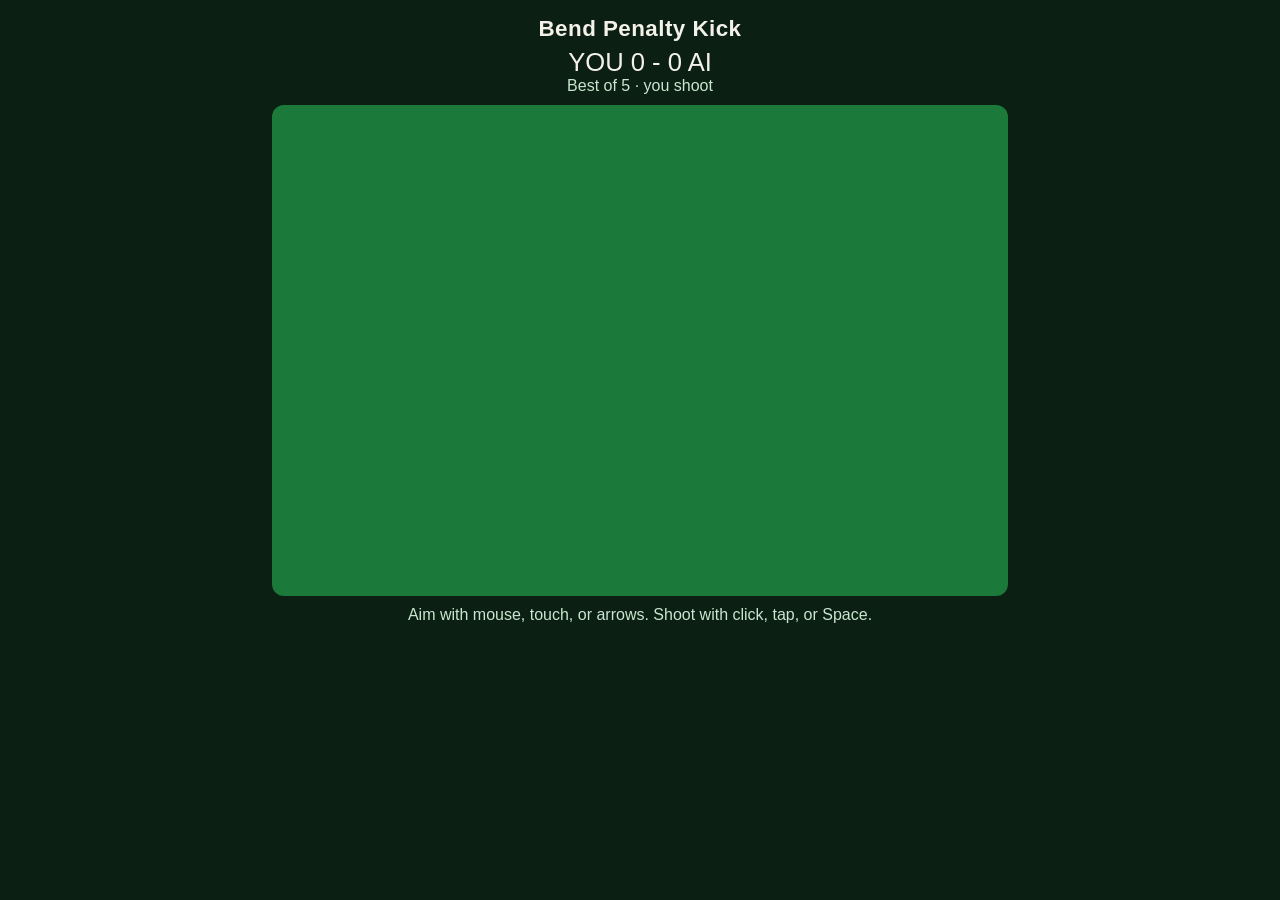
==== web/index.html @ df2d8e7f "feat(web): run resolve and score from bundled Bend The HTML bundler works with an external default i" ====
<!doctype html>
<html lang="en">
<head>
  <meta charset="utf-8" />
  <meta name="viewport" content="width=device-width, initial-scale=1, viewport-fit=cover" />
  <title>Bend Penalty Kick</title>
  <link rel="stylesheet" href="./style.css" />
</head>
<body>
  <main>
    <header>
      <h1>Bend Penalty Kick</h1>
      <p class="score" id="score">YOU 0 - 0 AI</p>
      <p class="kicks" id="kicks">Best of 5 · you shoot</p>
    </header>
    <canvas id="pitch" width="720" height="480"></canvas>
    <p class="status" id="status">Aim with mouse, touch, or arrows. Shoot with click, tap, or Space.</p>
    <button id="again" type="button" hidden>Play again</button>
  </main>
  <script type="module" src="./game.js"></script>
</body>
</html>
---- web/style.css ----
:root {
  color-scheme: dark;
  --grass: #1b7a3a;
  --ink: #f4f1e8;
  --muted: #c9e6cf;
}

* { box-sizing: border-box; }

html, body {
  margin: 0;
  min-height: 100%;
  background: #0b1f12;
  color: var(--ink);
  font-family: ui-sans-serif, "Segoe UI", Helvetica, Arial, sans-serif;
}

main {
  max-width: 760px;
  margin: 0 auto;
  padding: 16px 12px 28px;
  display: flex;
  flex-direction: column;
  gap: 10px;
}

header { text-align: center; }

h1 {
  margin: 0;
  font-size: 1.4rem;
  letter-spacing: 0.02em;
}

.score {
  margin: 6px 0 0;
  font-size: 1.6rem;
  font-variant-numeric: tabular-nums;
}

.kicks, .status {
  margin: 0;
  color: var(--muted);
  text-align: center;
}

canvas {
  width: 100%;
  height: auto;
  border-radius: 12px;
  display: block;
  background: var(--grass);
  touch-action: none;
  cursor: crosshair;
}

button {
  align-self: center;
  border: 0;
  border-radius: 999px;
  padding: 10px 18px;
  font: inherit;
  background: var(--ink);
  color: #0b1f12;
  cursor: pointer;
}
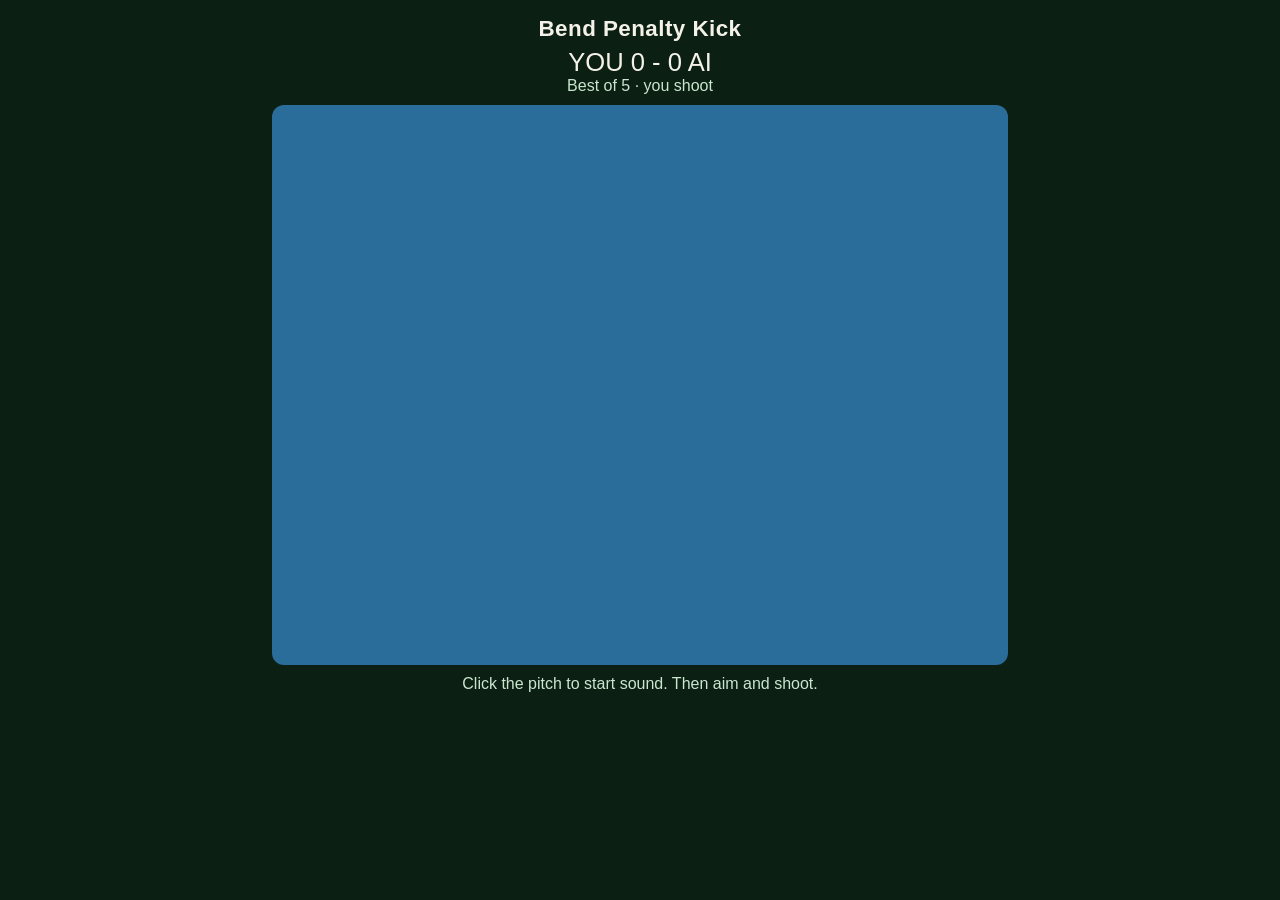
==== commit 2b5f6511: "feat(web): render the shootout in Babylon.js Swap the 2D canvas draw for a Babylon.js scene from the" ====
--- a/web/index.html
+++ b/web/index.html
@@ -5,6 +5,7 @@
   <meta name="viewport" content="width=device-width, initial-scale=1, viewport-fit=cover" />
   <title>Bend Penalty Kick</title>
   <link rel="stylesheet" href="./style.css" />
+  <script src="https://cdn.babylonjs.com/babylon.js"></script>
 </head>
 <body>
   <main>
@@ -13,8 +14,11 @@
       <p class="score" id="score">YOU 0 - 0 AI</p>
       <p class="kicks" id="kicks">Best of 5 · you shoot</p>
     </header>
-    <canvas id="pitch" width="720" height="480"></canvas>
-    <p class="status" id="status">Aim with mouse, touch, or arrows. Shoot with click, tap, or Space.</p>
+    <div class="stage">
+      <canvas id="pitch"></canvas>
+      <p class="flash" id="flash" hidden></p>
+    </div>
+    <p class="status" id="status">Click the pitch to start sound. Then aim and shoot.</p>
     <button id="again" type="button" hidden>Play again</button>
   </main>
   <script type="module" src="./game.js"></script>
--- a/web/style.css
+++ b/web/style.css
@@ -44,14 +44,35 @@
   text-align: center;
 }
 
+.stage {
+  position: relative;
+}
+
 canvas {
   width: 100%;
-  height: auto;
+  height: min(72vh, 560px);
   border-radius: 12px;
   display: block;
-  background: var(--grass);
+  background: #2a6d9a;
   touch-action: none;
   cursor: crosshair;
+}
+
+.flash {
+  position: absolute;
+  inset: 0;
+  margin: 0;
+  display: flex;
+  align-items: center;
+  justify-content: center;
+  font-size: 2.4rem;
+  letter-spacing: 0.08em;
+  background: rgba(11, 31, 18, 0.4);
+  pointer-events: none;
+}
+
+.flash[hidden] {
+  display: none;
 }
 
 button {
